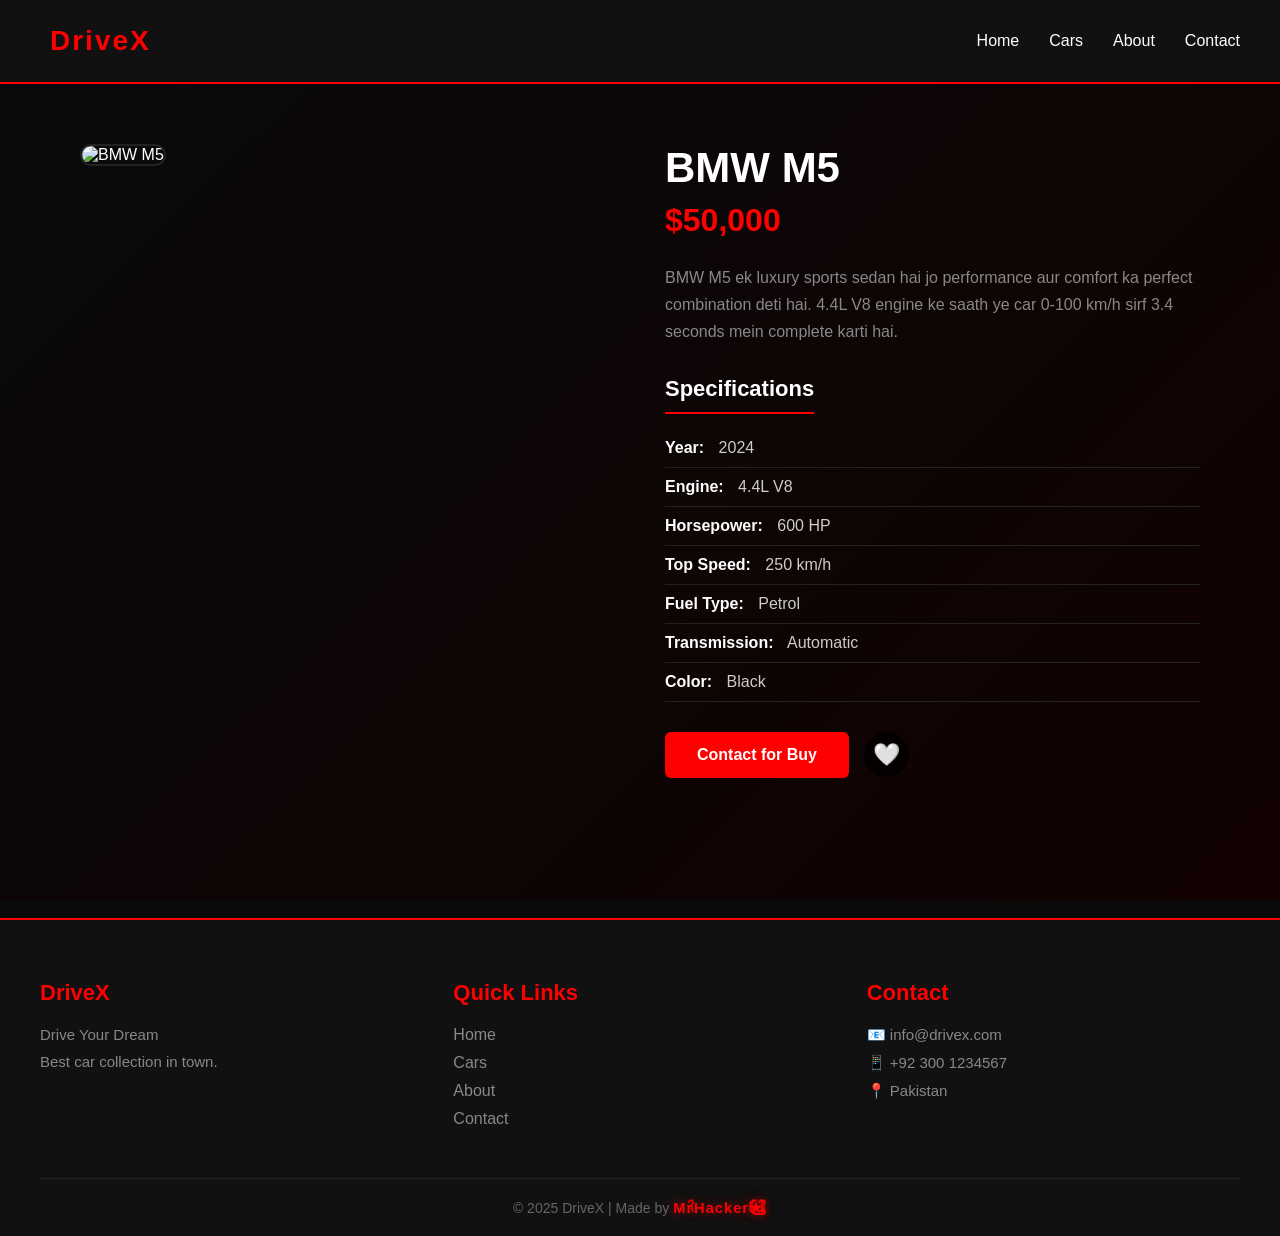
==== car-detail.html @ 04c3a1fc "Add files via upload" ====
<!DOCTYPE html>
<html lang="en">
<head>
    <meta charset="UTF-8">
    <meta name="viewport" content="width=device-width, initial-scale=1.0">
    <title>BMW M5 - DriveX</title>
    <link rel="stylesheet" href="style1.css">
</head>
<body>
     <!-- ===== PAGE BACKGROUND ===== -->
    <div class="page-bg"></div>
     <!-- ===== LOADER ===== -->
    <div class="loader" id="loader">
        <div class="spinner"></div>
    </div>

    <!-- ===== NAVBAR ===== -->
    <header>
        <nav>
            <div class="logo">DriveX</div>
            <ul>
                <li><a href="index.html">Home</a></li>
                <li><a href="cars.html">Cars</a></li>
                <li><a href="about.html">About</a></li>
                <li><a href="contact.html">Contact</a></li>
            </ul>
        </nav>
    </header>

    <!-- ===== CAR DETAIL ===== -->
    <section class="car-detail">
        
        <div class="detail-container">
            
            <!-- LEFT: Image -->
            <div class="detail-image">
                <img src="images/bmw.jpg" alt="BMW M5">
            </div>

            <!-- RIGHT: Info -->
            <div class="detail-info">
                <h1>BMW M5</h1>
                <p class="price">$50,000</p>
                
                <p class="description">
                    BMW M5 ek luxury sports sedan hai jo performance aur 
                    comfort ka perfect combination deti hai. 4.4L V8 engine 
                    ke saath ye car 0-100 km/h sirf 3.4 seconds mein 
                    complete karti hai.
                </p>

                <!-- Specifications -->
                <h3>Specifications</h3>
                <ul class="specs">
                    <li><strong>Year:</strong> 2024</li>
                    <li><strong>Engine:</strong> 4.4L V8</li>
                    <li><strong>Horsepower:</strong> 600 HP</li>
                    <li><strong>Top Speed:</strong> 250 km/h</li>
                    <li><strong>Fuel Type:</strong> Petrol</li>
                    <li><strong>Transmission:</strong> Automatic</li>
                    <li><strong>Color:</strong> Black</li>
                </ul>

                <!-- Buttons -->
                <div class="detail-buttons">
                    <a href="contact.html" class="btn">Contact for Buy</a>
                    <button class="wishlist-btn">🤍</button>
                </div>
            </div>

        </div>

    </section>

    <!-- ===== FOOTER ===== -->
    <footer>
        <div class="footer-content">
            <div class="footer-col">
                <h3>DriveX</h3>
                <p>Drive Your Dream</p>
                <p>Best car collection in town.</p>
            </div>
            <div class="footer-col">
                <h3>Quick Links</h3>
                <ul>
                    <li><a href="index.html">Home</a></li>
                    <li><a href="cars.html">Cars</a></li>
                    <li><a href="about.html">About</a></li>
                    <li><a href="contact.html">Contact</a></li>
                </ul>
            </div>
            <div class="footer-col">
                <h3>Contact</h3>
                <p>📧 info@drivex.com</p>
                <p>📱 +92 300 1234567</p>
                <p>📍 Pakistan</p>
            </div>
        </div>
        <div class="footer-bottom">
    <p>© 2025 DriveX | Made by <span class="brand-name">Mr᭄Hacker★᭄ꦿ᭄ꦿ</span></p>
</div>
    </footer>

    <!-- ===== JAVASCRIPT ===== -->
    <script src="js/script.js"></script>

</body>
</html>
---- style1.css ----
/* ===== BASIC RESET ===== */
* {
    margin: 0;
    padding: 0;
    box-sizing: border-box;
}
html {
    scroll-behavior: smooth;
}
/* ===== BODY ===== */
body {
    font-family: Arial, sans-serif;
    background-color: #0a0a0a;
    color: #ffffff;
}

/* ===== LINKS ===== */
a {
    text-decoration: none;
    color: inherit;
}
/* ===== NAVBAR ===== */
header {
    background-color: #111111;
    padding: 20px 40px;
    border-bottom: 2px solid #ff0000;
}

nav {
    display: flex;
    justify-content: space-between;
    align-items: center;
}
.logo {
    display: flex;
    align-items: center;
    gap: 10px;
    font-size: 28px;
    font-weight: bold;
    color: #ff0000;
    letter-spacing: 2px;
    padding: 5px 10px;
    border-radius: 6px;
    animation: logoGlow 2s ease-in-out infinite alternate;
    cursor: pointer;
    transition: transform 0.3s;
}

.logo:hover {
    transform: scale(1.05);
}

.logo svg {
    transition: transform 0.5s;
}

.logo:hover svg {
    transform: rotate(360deg);
}

@keyframes logoGlow {
    from { box-shadow: 0 0 10px rgba(255, 0, 0, 0.3); }
    to { box-shadow: 0 0 20px rgba(255, 0, 0, 0.6); }
}

nav ul {
    display: flex;
    list-style: none;
    gap: 30px;
}
nav ul li a {
    color: #ffffff;
    font-size: 16px;
    transition: color 0.3s;
    position: relative;
    padding-bottom: 5px;
}

nav ul li a::after {
    content: '';
    position: absolute;
    bottom: 0;
    left: 0;
    width: 0;
    height: 2px;
    background-color: #ff0000;
    transition: width 0.3s ease;
}

nav ul li a:hover::after {
    width: 100%;
}
nav ul li a:hover {
    color: #ff0000;
}
/* ===== HERO SECTION ===== */
.hero {
    position: relative;
    text-align: center;
    padding: 150px 20px;
    min-height: 90vh;
    display: flex;
    align-items: center;
    justify-content: center;
    background-image: url('images/hero-car.jpg');
    background-size: cover;
    background-position: center;
    background-attachment: fixed;
    overflow: hidden;
}

.hero-overlay {
    position: absolute;
    top: 0;
    left: 0;
    width: 100%;
    height: 100%;
    background: linear-gradient(135deg, rgba(10, 10, 10, 0.85), rgba(20, 0, 0, 0.75));
    z-index: 1;
}

.hero-content {
    position: relative;
    z-index: 2;
    max-width: 800px;
}

@keyframes gradientMove {
    0% { background-position: 0% 50%; }
    50% { background-position: 100% 50%; }
    100% { background-position: 0% 50%; }
}
.hero h1 {
    font-size: 72px;
    color: #ffffff;
    margin-bottom: 20px;
    font-weight: 900;
    text-shadow: 0 4px 30px rgba(0, 0, 0, 0.9), 0 0 40px rgba(255, 0, 0, 0.5);
    letter-spacing: 2px;
    animation: fadeInUp 1s ease forwards;
}

.hero p {
    font-size: 24px;
    color: #dddddd;
    margin-bottom: 40px;
    letter-spacing: 3px;
    text-transform: uppercase;
    animation: fadeInUp 1s ease 0.3s forwards;
    opacity: 0;
}
.btn {
    display: inline-block;
    background-color: #ff0000;
    color: #ffffff;
    padding: 14px 32px;
    border-radius: 6px;
    font-weight: bold;
    transition: all 0.3s;
    cursor: pointer;
    border: none;
    position: relative;
    overflow: hidden;
}

.btn::before {
    content: '';
    position: absolute;
    top: 50%;
    left: 50%;
    width: 0;
    height: 0;
    background: rgba(255, 255, 255, 0.2);
    border-radius: 50%;
    transform: translate(-50%, -50%);
    transition: width 0.5s, height 0.5s;
}

.btn:hover::before {
    width: 300px;
    height: 300px;
}

.btn:hover {
    background-color: #cc0000;
    transform: translateY(-3px);
}
/* ===== FEATURED SECTION ===== */
.featured {
    padding: 80px 40px;
    text-align: center;
}

.featured h2 {
    font-size: 40px;
    color: #ffffff;
    margin-bottom: 50px;
}
.featured h2::after {
    content: '';
    display: block;
    width: 0;
    height: 3px;
    background-color: #ff0000;
    margin: 15px auto 0;
    transition: width 0.8s ease;
    animation: lineExpand 1.5s forwards;
}

@keyframes lineExpand {
    to { width: 60px; }
}

/* ===== CAR GRID ===== */
.car-grid {
    display: grid;
    grid-template-columns: repeat(auto-fit, minmax(280px, 1fr));
    gap: 30px;
    max-width: 1200px;
    margin: 0 auto;
}
/* ===== CAR CARD ===== */
 .car-card {
    background-color: #111111;
    border-radius: 12px;
    overflow: hidden;
    transition: transform 0.4s, box-shadow 0.4s, border-color 0.4s;
    border: 1px solid #222222;
    position: relative;
    transform-style: preserve-3d;
    perspective: 1000px;
}
.car-card:hover {
    box-shadow: 0 20px 40px rgba(255, 0, 0, 0.3);
    border-color: #ff0000;
}
.car-card img {
    width: 100%;
    height: 200px;
    object-fit: cover;
    display: block;
    transition: transform 0.5s ease;
}

.car-card:hover img {
    transform: scale(1.1);
}

.car-card h3 {
    font-size: 24px;
    color: #ffffff;
    margin: 20px 20px 10px;
}

.car-card p {
    color: #ff0000;
    font-size: 18px;
    font-weight: bold;
    margin: 0 20px 20px;
}

.car-card .btn {
    display: block;
    margin: 0 20px 20px;
    text-align: center;
}
/* ===== FOOTER ===== */
footer {
    background-color: #111111;
    padding: 60px 40px 0;
    margin-top: 80px;
    border-top: 2px solid #ff0000;
}

.footer-content {
    display: grid;
    grid-template-columns: repeat(auto-fit, minmax(250px, 1fr));
    gap: 40px;
    max-width: 1200px;
    margin: 0 auto;
    padding-bottom: 40px;
}

.footer-col h3 {
    color: #ff0000;
    font-size: 22px;
    margin-bottom: 20px;
}

.footer-col p {
    color: #888888;
    margin-bottom: 10px;
    font-size: 15px;
}

.footer-col ul {
    list-style: none;
}

.footer-col ul li {
    margin-bottom: 10px;
}

.footer-col ul li a {
    color: #888888;
    transition: color 0.3s;
}

.footer-col ul li a:hover {
    color: #ff0000;
}

.footer-bottom {
    text-align: center;
    padding: 20px;
    border-top: 1px solid #222222;
    color: #666666;
    font-size: 14px;
}
/* ===== RESPONSIVE (Mobile) ===== */
@media (max-width: 768px) {
    
    /* Navbar */
    nav {
        flex-direction: column;
        gap: 20px;
    }
    
    nav ul {
        gap: 20px;
    }
    
    /* Hero */
    .hero h1 {
        font-size: 36px;
    }
    
    .hero p {
        font-size: 16px;
    }
    
    .hero {
        padding: 60px 20px;
    }
    
    /* Featured */
    .featured {
        padding: 50px 20px;
    }
    
    .featured h2 {
        font-size: 28px;
    }
    
    /* Footer */
    footer {
        padding: 40px 20px 0;
    }
    
    .footer-content {
        grid-template-columns: 1fr;
    }
}
/* ===== PAGE TITLE ===== */
.page-title {
    text-align: center;
    padding: 60px 20px 30px;
}

.page-title h1 {
    font-size: 48px;
    color: #ffffff;
    margin-bottom: 10px;
}

.page-title p {
    color: #888888;
    font-size: 18px;
}

/* ===== SEARCH SECTION ===== */
.search-section {
    text-align: center;
    padding: 0 20px 40px;
}

#searchBar {
    width: 100%;
    max-width: 500px;
    padding: 15px 20px;
    background-color: #111111;
    border: 2px solid #222222;
    border-radius: 8px;
    color: #ffffff;
    font-size: 16px;
    outline: none;
    transition: border-color 0.3s;
}

#searchBar:focus {
    border-color: #ff0000;
}

#searchBar::placeholder {
    color: #666666;
}
/* ===== FILTERS ===== */
.filters {
    display: flex;
    justify-content: space-between;
    align-items: center;
    flex-wrap: wrap;
    gap: 20px;
    max-width: 1200px;
    margin: 0 auto;
    padding: 0 20px 40px;
}

.filter-buttons {
    display: flex;
    gap: 10px;
    flex-wrap: wrap;
}

.filter-btn {
    background-color: #111111;
    color: #ffffff;
    border: 2px solid #222222;
    padding: 10px 20px;
    border-radius: 6px;
    cursor: pointer;
    font-size: 15px;
    transition: all 0.3s;
}

.filter-btn:hover {
    border-color: #ff0000;
    color: #ff0000;
}

.filter-btn.active {
    background-color: #ff0000;
    border-color: #ff0000;
    color: #ffffff;
}

/* ===== SORT BOX ===== */
.sort-box {
    display: flex;
    align-items: center;
    gap: 10px;
}

.sort-box label {
    color: #888888;
    font-size: 15px;
}

#sortSelect {
    background-color: #111111;
    color: #ffffff;
    border: 2px solid #222222;
    padding: 10px 15px;
    border-radius: 6px;
    font-size: 15px;
    cursor: pointer;
    outline: none;
}

#sortSelect:focus {
    border-color: #ff0000;
}
/* ===== WISHLIST BUTTON ===== */


.wishlist-btn {
    position: absolute;
    top: 15px;
    right: 15px;
    background-color: rgba(0, 0, 0, 0.7);
    border: none;
    width: 45px;
    height: 45px;
    border-radius: 50%;
    font-size: 22px;
    cursor: pointer;
    transition: all 0.3s;
    z-index: 2;
}

.wishlist-btn:hover {
    background-color: rgba(0, 0, 0, 0.9);
    transform: scale(1.15);
}

.wishlist-btn.active {
    background-color: rgba(0, 0, 0, 0.7);
     box-shadow: 0 0 15px rgba(255, 0, 0, 0.5);
}
/* ===== CAR DETAIL PAGE ===== */
.car-detail {
    padding: 60px 40px;
    max-width: 1200px;
    margin: 0 auto;
}

.detail-container {
    display: grid;
    grid-template-columns: 1fr 1fr;
    gap: 50px;
    align-items: start;
}

.detail-image img {
    width: 100%;
    border-radius: 12px;
    border: 2px solid #222222;
}

.detail-info h1 {
    font-size: 42px;
    color: #ffffff;
    margin-bottom: 10px;
}

.detail-info .price {
    font-size: 32px;
    color: #ff0000;
    font-weight: bold;
    margin-bottom: 25px;
}

.description {
    color: #888888;
    font-size: 16px;
    line-height: 1.7;
    margin-bottom: 30px;
}

.detail-info h3 {
    font-size: 22px;
    color: #ffffff;
    margin-bottom: 15px;
    padding-bottom: 10px;
    border-bottom: 2px solid #ff0000;
    display: inline-block;
}

.specs {
    list-style: none;
    margin-bottom: 30px;
}

.specs li {
    color: #cccccc;
    font-size: 16px;
    padding: 10px 0;
    border-bottom: 1px solid #222222;
}

.specs li strong {
    color: #ffffff;
    margin-right: 10px;
}

.detail-buttons {
    display: flex;
    gap: 15px;
    align-items: center;
}

.detail-buttons .wishlist-btn {
    position: static;
}

/* ===== DETAIL RESPONSIVE ===== */
@media (max-width: 768px) {
    .car-detail {
        padding: 40px 20px;
    }
    
    .detail-container {
        grid-template-columns: 1fr;
        gap: 30px;
    }
    
    .detail-info h1 {
        font-size: 28px;
    }
    
    .detail-info .price {
        font-size: 24px;
    }
}
/* ===== CONTACT FORM ===== */
.contact-section {
    padding: 40px 20px 80px;
    max-width: 700px;
    margin: 0 auto;
}

.contact-form {
    background-color: #111111;
    padding: 40px;
    border-radius: 12px;
    border: 1px solid #222222;
}

.form-group {
    margin-bottom: 25px;
}

.form-group label {
    display: block;
    color: #ffffff;
    font-size: 15px;
    margin-bottom: 10px;
    font-weight: bold;
}

.form-group input,
.form-group textarea {
    width: 100%;
    padding: 14px 16px;
    background-color: #0a0a0a;
    border: 2px solid #222222;
    border-radius: 8px;
    color: #ffffff;
    font-size: 15px;
    font-family: inherit;
    outline: none;
    transition: border-color 0.3s;
}

.form-group input:focus,
.form-group textarea:focus {
    border-color: #ff0000;
}

.form-group textarea {
    resize: vertical;
    min-height: 120px;
}

.contact-form .btn {
    width: 100%;
    border: none;
    font-size: 16px;
}

.form-message {
    text-align: center;
    margin-top: 20px;
    font-size: 16px;
    font-weight: bold;
    min-height: 24px;
}

.form-message.success {
    color: #00cc66;
}

.form-message.error {
    color: #ff0000;
}
/* ===== ABOUT PAGE ===== */
.about-section {
    padding: 40px 40px 80px;
    max-width: 900px;
    margin: 0 auto;
}

.about-content {
    background-color: #111111;
    padding: 40px;
    border-radius: 12px;
    border: 1px solid #222222;
    margin-bottom: 30px;
}

.about-content h2 {
    font-size: 32px;
    color: #ffffff;
    margin-bottom: 20px;
    padding-bottom: 10px;
    border-bottom: 2px solid #ff0000;
    display: inline-block;
}

.about-content p {
    color: #aaaaaa;
    font-size: 16px;
    line-height: 1.8;
    margin-bottom: 15px;
}

/* ===== STATS ===== */
.stats {
    display: grid;
    grid-template-columns: repeat(auto-fit, minmax(150px, 1fr));
    gap: 20px;
    margin-bottom: 30px;
}

.stat-box {
    background-color: #111111;
    padding: 30px 20px;
    border-radius: 12px;
    border: 1px solid #222222;
    text-align: center;
    transition: all 0.3s;
}

.stat-box:hover {
    border-color: #ff0000;
    transform: translateY(-5px);
    box-shadow: 0 10px 30px rgba(255, 0, 0, 0.2);
}

.stat-box h3 {
    font-size: 38px;
    color: #ff0000;
    margin-bottom: 8px;
    display: inline-block;
    animation: bounceIn 2s ease-in-out infinite;
}

@keyframes bounceIn {
    0%, 100% { transform: translateY(0); }
    50% { transform: translateY(-5px); }
}
.stat-box p {
    color: #888888;
    font-size: 15px;
}

/* ===== CREATOR ===== */
.creator-section {
    text-align: center;
}

.creator-card {
    padding: 20px;
}

.creator-avatar {
    width: 100px;
    height: 100px;
    background: linear-gradient(135deg, #ff0000, #cc0000);
    border-radius: 50%;
    display: flex;
    align-items: center;
    justify-content: center;
    font-size: 36px;
    font-weight: bold;
    color: #ffffff;
    margin: 0 auto 20px;
    border: 3px solid #222222;
}

.creator-card h3 {
    font-size: 24px;
    color: #ffffff;
    margin-bottom: 8px;
}

.creator-card > p {
    color: #ff0000;
    font-weight: bold;
    margin-bottom: 15px;
}

.creator-desc {
    color: #aaaaaa !important;
    font-weight: normal !important;
    max-width: 500px;
    margin: 0 auto !important;
    line-height: 1.7;
}

/* ===== RESPONSIVE ABOUT ===== */
@media (max-width: 768px) {
    .about-section {
        padding: 30px 20px 60px;
    }
    
    .about-content {
        padding: 25px;
    }
    
    .about-content h2 {
        font-size: 24px;
    }
    
    .stat-box h3 {
        font-size: 28px;
    }
}
/* ===== LOADER ===== */
.loader {
    position: fixed;
    top: 0;
    left: 0;
    width: 100%;
    height: 100%;
    background-color: #0a0a0a;
    display: flex;
    align-items: center;
    justify-content: center;
    z-index: 9999;
    animation: hideLoader 1s forwards;
}

@keyframes hideLoader {
    0% { opacity: 1; visibility: visible; }
    70% { opacity: 1; visibility: visible; }
    100% { opacity: 0; visibility: hidden; pointer-events: none; }
}


.spinner {
    width: 60px;
    height: 60px;
    border: 5px solid #222222;
    border-top: 5px solid #ff0000;
    border-radius: 50%;
    animation: spin 1s linear infinite;
}

@keyframes spin {
    0% { transform: rotate(0deg); }
    100% { transform: rotate(360deg); }
}
/* ===== CARD SHINE EFFECT ===== */
.car-card::before {
    content: '';
    position: absolute;
    top: 0;
    left: -100%;
    width: 100%;
    height: 100%;
    background: linear-gradient(90deg, transparent, rgba(255, 0, 0, 0.2), transparent);
    transition: left 0.5s;
    z-index: 1;
}

.car-card:hover::before {
    left: 100%;
}
/* ===== FADE IN ANIMATIONS ===== */
@keyframes fadeInUp {
    from {
        opacity: 0;
        transform: translateY(30px);
    }
    to {
        opacity: 1;
        transform: translateY(0);
    }
}

.hero h1 {
    animation: fadeInUp 1s ease forwards;
}

.hero p {
    animation: fadeInUp 1s ease 0.3s forwards;
    opacity: 0;
}
.hero .btn {
    background-color: #ff0000;
    color: #ffffff;
    padding: 18px 45px;
    font-size: 16px;
    letter-spacing: 2px;
    text-transform: uppercase;
    border: 2px solid #ff0000;
    position: relative;
    overflow: hidden;
}

.hero .btn:hover {
    background-color: transparent;
    color: #ff0000;
    transform: translateY(-3px);
    box-shadow: 0 10px 30px rgba(255, 0, 0, 0.5);
}

.featured h2 {
    animation: fadeInUp 1s ease forwards;
}

/* ===== WAVE EFFECT ===== */
.hero {
    position: relative;
    overflow: hidden;
}

.wave {
    position: absolute;
    bottom: 0;
    left: 0;
    width: 100%;
    height: 60px;
    background: url('data:image/svg+xml,<svg xmlns="http://www.w3.org/2000/svg" viewBox="0 0 1440 60"><path fill="%230a0a0a" d="M0,30 C240,60 480,0 720,30 C960,60 1200,0 1440,30 L1440,60 L0,60 Z"/></svg>');
    background-size: cover;
}
/* ===== CUSTOM SCROLLBAR ===== */
::-webkit-scrollbar {
    width: 10px;
}

::-webkit-scrollbar-track {
    background: #0a0a0a;
}

::-webkit-scrollbar-thumb {
    background: #ff0000;
    border-radius: 5px;
}

::-webkit-scrollbar-thumb:hover {
    background: #cc0000;
}
/* ===== PAGE BACKGROUND (Har Page) ===== */
.page-bg {
    position: fixed;
    top: 0;
    left: 0;
    width: 100%;
    height: 100%;
    background-image: url('images/hero-car.jpg');
    background-size: cover;
    background-position: center;
    z-index: -1;
    opacity: 0.9;
}

.page-bg::before {
    content: '';
    position: absolute;
    top: 0;
    left: 0;
    width: 100%;
    height: 100%;
    background: linear-gradient(135deg, rgba(10, 10, 10, 0.95), rgba(20, 0, 0, 0.9));
}
/* ===== BRAND NAME STYLING ===== */
.brand-name {
    color: #ff0000;
    font-weight: bold;
    font-size: 1.05em;
    letter-spacing: 1px;
    text-shadow: 0 0 10px rgba(255, 0, 0, 0.5);
    transition: all 0.3s;
    display: inline-block;
}

.brand-name:hover {
    text-shadow: 0 0 20px rgba(255, 0, 0, 0.9), 0 0 30px rgba(255, 0, 0, 0.5);
    transform: scale(1.05);
}
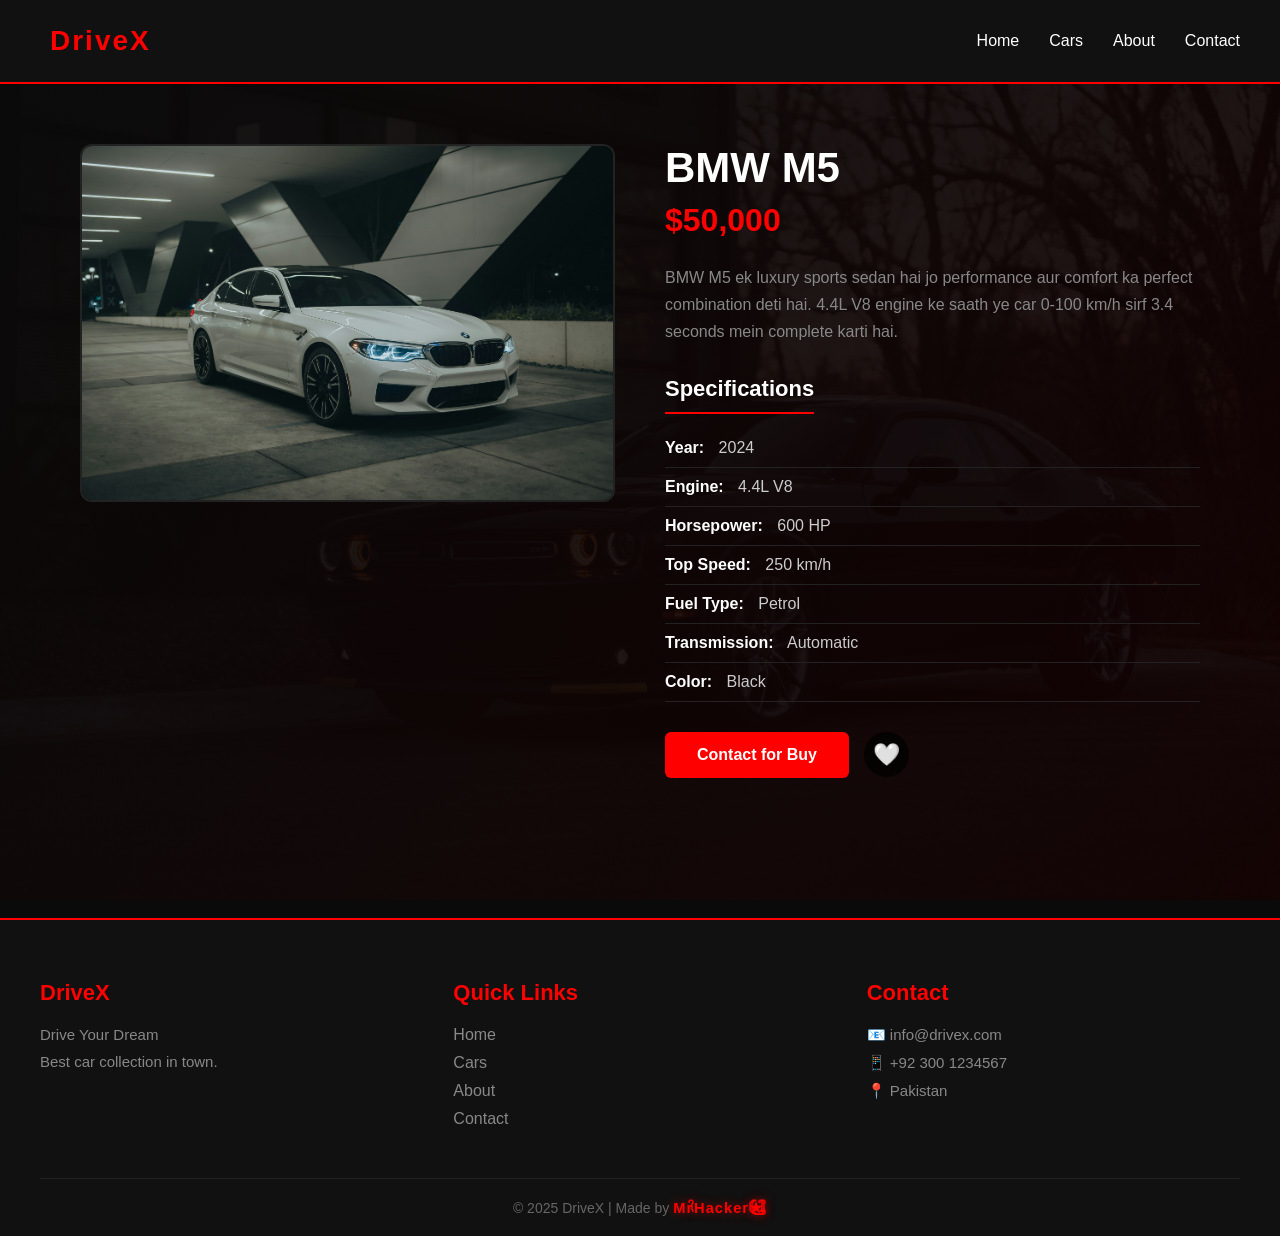
==== commit 32a081c9: "changed" ====
--- a/car-detail.html
+++ b/car-detail.html
@@ -102,7 +102,7 @@
     </footer>
 
     <!-- ===== JAVASCRIPT ===== -->
-    <script src="js/script.js"></script>
+    <script src="script1.js"></script>
 
 </body>
 </html>
--- a/style1.css
+++ b/style1.css
@@ -4,9 +4,11 @@
     padding: 0;
     box-sizing: border-box;
 }
+
 html {
     scroll-behavior: smooth;
 }
+
 /* ===== BODY ===== */
 body {
     font-family: Arial, sans-serif;
@@ -19,6 +21,31 @@
     text-decoration: none;
     color: inherit;
 }
+
+/* ===== PAGE BACKGROUND ===== */
+.page-bg {
+    position: fixed;
+    top: 0;
+    left: 0;
+    width: 100%;
+    height: 100%;
+    background-image: url('images/hero-car.jpg');
+    background-size: cover;
+    background-position: center;
+    z-index: -1;
+    opacity: 0.9;
+}
+
+.page-bg::before {
+    content: '';
+    position: absolute;
+    top: 0;
+    left: 0;
+    width: 100%;
+    height: 100%;
+    background: linear-gradient(135deg, rgba(10, 10, 10, 0.95), rgba(20, 0, 0, 0.9));
+}
+
 /* ===== NAVBAR ===== */
 header {
     background-color: #111111;
@@ -31,6 +58,7 @@
     justify-content: space-between;
     align-items: center;
 }
+
 .logo {
     display: flex;
     align-items: center;
@@ -68,6 +96,7 @@
     list-style: none;
     gap: 30px;
 }
+
 nav ul li a {
     color: #ffffff;
     font-size: 16px;
@@ -90,9 +119,11 @@
 nav ul li a:hover::after {
     width: 100%;
 }
+
 nav ul li a:hover {
     color: #ff0000;
 }
+
 /* ===== HERO SECTION ===== */
 .hero {
     position: relative;
@@ -125,11 +156,6 @@
     max-width: 800px;
 }
 
-@keyframes gradientMove {
-    0% { background-position: 0% 50%; }
-    50% { background-position: 100% 50%; }
-    100% { background-position: 0% 50%; }
-}
 .hero h1 {
     font-size: 72px;
     color: #ffffff;
@@ -149,6 +175,27 @@
     animation: fadeInUp 1s ease 0.3s forwards;
     opacity: 0;
 }
+
+.hero .btn {
+    background-color: #ff0000;
+    color: #ffffff;
+    padding: 18px 45px;
+    font-size: 16px;
+    letter-spacing: 2px;
+    text-transform: uppercase;
+    border: 2px solid #ff0000;
+    position: relative;
+    overflow: hidden;
+}
+
+.hero .btn:hover {
+    background-color: transparent;
+    color: #ff0000;
+    transform: translateY(-3px);
+    box-shadow: 0 10px 30px rgba(255, 0, 0, 0.5);
+}
+
+/* ===== BUTTON ===== */
 .btn {
     display: inline-block;
     background-color: #ff0000;
@@ -185,6 +232,7 @@
     background-color: #cc0000;
     transform: translateY(-3px);
 }
+
 /* ===== FEATURED SECTION ===== */
 .featured {
     padding: 80px 40px;
@@ -195,7 +243,9 @@
     font-size: 40px;
     color: #ffffff;
     margin-bottom: 50px;
-}
+    animation: fadeInUp 1s ease forwards;
+}
+
 .featured h2::after {
     content: '';
     display: block;
@@ -203,7 +253,6 @@
     height: 3px;
     background-color: #ff0000;
     margin: 15px auto 0;
-    transition: width 0.8s ease;
     animation: lineExpand 1.5s forwards;
 }
 
@@ -219,8 +268,9 @@
     max-width: 1200px;
     margin: 0 auto;
 }
+
 /* ===== CAR CARD ===== */
- .car-card {
+.car-card {
     background-color: #111111;
     border-radius: 12px;
     overflow: hidden;
@@ -230,10 +280,12 @@
     transform-style: preserve-3d;
     perspective: 1000px;
 }
+
 .car-card:hover {
     box-shadow: 0 20px 40px rgba(255, 0, 0, 0.3);
     border-color: #ff0000;
 }
+
 .car-card img {
     width: 100%;
     height: 200px;
@@ -264,215 +316,8 @@
     margin: 0 20px 20px;
     text-align: center;
 }
-/* ===== FOOTER ===== */
-footer {
-    background-color: #111111;
-    padding: 60px 40px 0;
-    margin-top: 80px;
-    border-top: 2px solid #ff0000;
-}
-
-.footer-content {
-    display: grid;
-    grid-template-columns: repeat(auto-fit, minmax(250px, 1fr));
-    gap: 40px;
-    max-width: 1200px;
-    margin: 0 auto;
-    padding-bottom: 40px;
-}
-
-.footer-col h3 {
-    color: #ff0000;
-    font-size: 22px;
-    margin-bottom: 20px;
-}
-
-.footer-col p {
-    color: #888888;
-    margin-bottom: 10px;
-    font-size: 15px;
-}
-
-.footer-col ul {
-    list-style: none;
-}
-
-.footer-col ul li {
-    margin-bottom: 10px;
-}
-
-.footer-col ul li a {
-    color: #888888;
-    transition: color 0.3s;
-}
-
-.footer-col ul li a:hover {
-    color: #ff0000;
-}
-
-.footer-bottom {
-    text-align: center;
-    padding: 20px;
-    border-top: 1px solid #222222;
-    color: #666666;
-    font-size: 14px;
-}
-/* ===== RESPONSIVE (Mobile) ===== */
-@media (max-width: 768px) {
-    
-    /* Navbar */
-    nav {
-        flex-direction: column;
-        gap: 20px;
-    }
-    
-    nav ul {
-        gap: 20px;
-    }
-    
-    /* Hero */
-    .hero h1 {
-        font-size: 36px;
-    }
-    
-    .hero p {
-        font-size: 16px;
-    }
-    
-    .hero {
-        padding: 60px 20px;
-    }
-    
-    /* Featured */
-    .featured {
-        padding: 50px 20px;
-    }
-    
-    .featured h2 {
-        font-size: 28px;
-    }
-    
-    /* Footer */
-    footer {
-        padding: 40px 20px 0;
-    }
-    
-    .footer-content {
-        grid-template-columns: 1fr;
-    }
-}
-/* ===== PAGE TITLE ===== */
-.page-title {
-    text-align: center;
-    padding: 60px 20px 30px;
-}
-
-.page-title h1 {
-    font-size: 48px;
-    color: #ffffff;
-    margin-bottom: 10px;
-}
-
-.page-title p {
-    color: #888888;
-    font-size: 18px;
-}
-
-/* ===== SEARCH SECTION ===== */
-.search-section {
-    text-align: center;
-    padding: 0 20px 40px;
-}
-
-#searchBar {
-    width: 100%;
-    max-width: 500px;
-    padding: 15px 20px;
-    background-color: #111111;
-    border: 2px solid #222222;
-    border-radius: 8px;
-    color: #ffffff;
-    font-size: 16px;
-    outline: none;
-    transition: border-color 0.3s;
-}
-
-#searchBar:focus {
-    border-color: #ff0000;
-}
-
-#searchBar::placeholder {
-    color: #666666;
-}
-/* ===== FILTERS ===== */
-.filters {
-    display: flex;
-    justify-content: space-between;
-    align-items: center;
-    flex-wrap: wrap;
-    gap: 20px;
-    max-width: 1200px;
-    margin: 0 auto;
-    padding: 0 20px 40px;
-}
-
-.filter-buttons {
-    display: flex;
-    gap: 10px;
-    flex-wrap: wrap;
-}
-
-.filter-btn {
-    background-color: #111111;
-    color: #ffffff;
-    border: 2px solid #222222;
-    padding: 10px 20px;
-    border-radius: 6px;
-    cursor: pointer;
-    font-size: 15px;
-    transition: all 0.3s;
-}
-
-.filter-btn:hover {
-    border-color: #ff0000;
-    color: #ff0000;
-}
-
-.filter-btn.active {
-    background-color: #ff0000;
-    border-color: #ff0000;
-    color: #ffffff;
-}
-
-/* ===== SORT BOX ===== */
-.sort-box {
-    display: flex;
-    align-items: center;
-    gap: 10px;
-}
-
-.sort-box label {
-    color: #888888;
-    font-size: 15px;
-}
-
-#sortSelect {
-    background-color: #111111;
-    color: #ffffff;
-    border: 2px solid #222222;
-    padding: 10px 15px;
-    border-radius: 6px;
-    font-size: 15px;
-    cursor: pointer;
-    outline: none;
-}
-
-#sortSelect:focus {
-    border-color: #ff0000;
-}
+
 /* ===== WISHLIST BUTTON ===== */
-
-
 .wishlist-btn {
     position: absolute;
     top: 15px;
@@ -495,8 +340,120 @@
 
 .wishlist-btn.active {
     background-color: rgba(0, 0, 0, 0.7);
-     box-shadow: 0 0 15px rgba(255, 0, 0, 0.5);
-}
+    box-shadow: 0 0 15px rgba(255, 0, 0, 0.5);
+}
+
+/* ===== PAGE TITLE ===== */
+.page-title {
+    text-align: center;
+    padding: 60px 20px 30px;
+}
+
+.page-title h1 {
+    font-size: 48px;
+    color: #ffffff;
+    margin-bottom: 10px;
+}
+
+.page-title p {
+    color: #888888;
+    font-size: 18px;
+}
+
+/* ===== SEARCH SECTION ===== */
+.search-section {
+    text-align: center;
+    padding: 0 20px 40px;
+}
+
+#searchBar {
+    width: 100%;
+    max-width: 500px;
+    padding: 15px 20px;
+    background-color: #111111;
+    border: 2px solid #222222;
+    border-radius: 8px;
+    color: #ffffff;
+    font-size: 16px;
+    outline: none;
+    transition: border-color 0.3s;
+}
+
+#searchBar:focus {
+    border-color: #ff0000;
+}
+
+#searchBar::placeholder {
+    color: #666666;
+}
+
+/* ===== FILTERS ===== */
+.filters {
+    display: flex;
+    justify-content: space-between;
+    align-items: center;
+    flex-wrap: wrap;
+    gap: 20px;
+    max-width: 1200px;
+    margin: 0 auto;
+    padding: 0 20px 40px;
+}
+
+.filter-buttons {
+    display: flex;
+    gap: 10px;
+    flex-wrap: wrap;
+}
+
+.filter-btn {
+    background-color: #111111;
+    color: #ffffff;
+    border: 2px solid #222222;
+    padding: 10px 20px;
+    border-radius: 6px;
+    cursor: pointer;
+    font-size: 15px;
+    transition: all 0.3s;
+}
+
+.filter-btn:hover {
+    border-color: #ff0000;
+    color: #ff0000;
+}
+
+.filter-btn.active {
+    background-color: #ff0000;
+    border-color: #ff0000;
+    color: #ffffff;
+}
+
+/* ===== SORT BOX ===== */
+.sort-box {
+    display: flex;
+    align-items: center;
+    gap: 10px;
+}
+
+.sort-box label {
+    color: #888888;
+    font-size: 15px;
+}
+
+#sortSelect {
+    background-color: #111111;
+    color: #ffffff;
+    border: 2px solid #222222;
+    padding: 10px 15px;
+    border-radius: 6px;
+    font-size: 15px;
+    cursor: pointer;
+    outline: none;
+}
+
+#sortSelect:focus {
+    border-color: #ff0000;
+}
+
 /* ===== CAR DETAIL PAGE ===== */
 .car-detail {
     padding: 60px 40px;
@@ -573,25 +530,6 @@
     position: static;
 }
 
-/* ===== DETAIL RESPONSIVE ===== */
-@media (max-width: 768px) {
-    .car-detail {
-        padding: 40px 20px;
-    }
-    
-    .detail-container {
-        grid-template-columns: 1fr;
-        gap: 30px;
-    }
-    
-    .detail-info h1 {
-        font-size: 28px;
-    }
-    
-    .detail-info .price {
-        font-size: 24px;
-    }
-}
 /* ===== CONTACT FORM ===== */
 .contact-section {
     padding: 40px 20px 80px;
@@ -663,6 +601,7 @@
 .form-message.error {
     color: #ff0000;
 }
+
 /* ===== ABOUT PAGE ===== */
 .about-section {
     padding: 40px 40px 80px;
@@ -729,6 +668,7 @@
     0%, 100% { transform: translateY(0); }
     50% { transform: translateY(-5px); }
 }
+
 .stat-box p {
     color: #888888;
     font-size: 15px;
@@ -778,24 +718,93 @@
     line-height: 1.7;
 }
 
-/* ===== RESPONSIVE ABOUT ===== */
-@media (max-width: 768px) {
-    .about-section {
-        padding: 30px 20px 60px;
-    }
-    
-    .about-content {
-        padding: 25px;
-    }
-    
-    .about-content h2 {
-        font-size: 24px;
-    }
-    
-    .stat-box h3 {
-        font-size: 28px;
-    }
-}
+/* ===== BRAND NAME ===== */
+.brand-name {
+    color: #ff0000;
+    font-weight: bold;
+    font-size: 1.05em;
+    letter-spacing: 1px;
+    text-shadow: 0 0 10px rgba(255, 0, 0, 0.5);
+    transition: all 0.3s;
+    display: inline-block;
+}
+
+.brand-name:hover {
+    text-shadow: 0 0 20px rgba(255, 0, 0, 0.9), 0 0 30px rgba(255, 0, 0, 0.5);
+    transform: scale(1.05);
+}
+
+/* ===== FOOTER ===== */
+footer {
+    background-color: #111111;
+    padding: 60px 40px 0;
+    margin-top: 80px;
+    border-top: 2px solid #ff0000;
+}
+
+.footer-content {
+    display: grid;
+    grid-template-columns: repeat(auto-fit, minmax(250px, 1fr));
+    gap: 40px;
+    max-width: 1200px;
+    margin: 0 auto;
+    padding-bottom: 40px;
+}
+
+.footer-col h3 {
+    color: #ff0000;
+    font-size: 22px;
+    margin-bottom: 20px;
+}
+
+.footer-col p {
+    color: #888888;
+    margin-bottom: 10px;
+    font-size: 15px;
+}
+
+.footer-col ul {
+    list-style: none;
+}
+
+.footer-col ul li {
+    margin-bottom: 10px;
+}
+
+.footer-col ul li a {
+    color: #888888;
+    transition: color 0.3s;
+}
+
+.footer-col ul li a:hover {
+    color: #ff0000;
+}
+
+.footer-bottom {
+    text-align: center;
+    padding: 20px;
+    border-top: 1px solid #222222;
+    color: #666666;
+    font-size: 14px;
+}
+
+/* ===== CARD SHINE EFFECT ===== */
+.car-card::before {
+    content: '';
+    position: absolute;
+    top: 0;
+    left: -100%;
+    width: 100%;
+    height: 100%;
+    background: linear-gradient(90deg, transparent, rgba(255, 0, 0, 0.2), transparent);
+    transition: left 0.5s;
+    z-index: 1;
+}
+
+.car-card:hover::before {
+    left: 100%;
+}
+
 /* ===== LOADER ===== */
 .loader {
     position: fixed;
@@ -817,7 +826,6 @@
     100% { opacity: 0; visibility: hidden; pointer-events: none; }
 }
 
-
 .spinner {
     width: 60px;
     height: 60px;
@@ -831,23 +839,8 @@
     0% { transform: rotate(0deg); }
     100% { transform: rotate(360deg); }
 }
-/* ===== CARD SHINE EFFECT ===== */
-.car-card::before {
-    content: '';
-    position: absolute;
-    top: 0;
-    left: -100%;
-    width: 100%;
-    height: 100%;
-    background: linear-gradient(90deg, transparent, rgba(255, 0, 0, 0.2), transparent);
-    transition: left 0.5s;
-    z-index: 1;
-}
-
-.car-card:hover::before {
-    left: 100%;
-}
-/* ===== FADE IN ANIMATIONS ===== */
+
+/* ===== FADE IN ===== */
 @keyframes fadeInUp {
     from {
         opacity: 0;
@@ -859,52 +852,6 @@
     }
 }
 
-.hero h1 {
-    animation: fadeInUp 1s ease forwards;
-}
-
-.hero p {
-    animation: fadeInUp 1s ease 0.3s forwards;
-    opacity: 0;
-}
-.hero .btn {
-    background-color: #ff0000;
-    color: #ffffff;
-    padding: 18px 45px;
-    font-size: 16px;
-    letter-spacing: 2px;
-    text-transform: uppercase;
-    border: 2px solid #ff0000;
-    position: relative;
-    overflow: hidden;
-}
-
-.hero .btn:hover {
-    background-color: transparent;
-    color: #ff0000;
-    transform: translateY(-3px);
-    box-shadow: 0 10px 30px rgba(255, 0, 0, 0.5);
-}
-
-.featured h2 {
-    animation: fadeInUp 1s ease forwards;
-}
-
-/* ===== WAVE EFFECT ===== */
-.hero {
-    position: relative;
-    overflow: hidden;
-}
-
-.wave {
-    position: absolute;
-    bottom: 0;
-    left: 0;
-    width: 100%;
-    height: 60px;
-    background: url('data:image/svg+xml,<svg xmlns="http://www.w3.org/2000/svg" viewBox="0 0 1440 60"><path fill="%230a0a0a" d="M0,30 C240,60 480,0 720,30 C960,60 1200,0 1440,30 L1440,60 L0,60 Z"/></svg>');
-    background-size: cover;
-}
 /* ===== CUSTOM SCROLLBAR ===== */
 ::-webkit-scrollbar {
     width: 10px;
@@ -922,41 +869,131 @@
 ::-webkit-scrollbar-thumb:hover {
     background: #cc0000;
 }
-/* ===== PAGE BACKGROUND (Har Page) ===== */
-.page-bg {
-    position: fixed;
-    top: 0;
-    left: 0;
-    width: 100%;
-    height: 100%;
-    background-image: url('images/hero-car.jpg');
-    background-size: cover;
-    background-position: center;
-    z-index: -1;
-    opacity: 0.9;
-}
-
-.page-bg::before {
-    content: '';
-    position: absolute;
-    top: 0;
-    left: 0;
-    width: 100%;
-    height: 100%;
-    background: linear-gradient(135deg, rgba(10, 10, 10, 0.95), rgba(20, 0, 0, 0.9));
-}
-/* ===== BRAND NAME STYLING ===== */
-.brand-name {
-    color: #ff0000;
-    font-weight: bold;
-    font-size: 1.05em;
-    letter-spacing: 1px;
-    text-shadow: 0 0 10px rgba(255, 0, 0, 0.5);
-    transition: all 0.3s;
-    display: inline-block;
-}
-
-.brand-name:hover {
-    text-shadow: 0 0 20px rgba(255, 0, 0, 0.9), 0 0 30px rgba(255, 0, 0, 0.5);
-    transform: scale(1.05);
+
+/* ============================================ */
+/* ===== RESPONSIVE (Mobile) ===== */
+/* ============================================ */
+@media (max-width: 768px) {
+    
+    nav {
+        flex-direction: column;
+        gap: 15px;
+    }
+    
+    nav ul {
+        gap: 15px;
+        flex-wrap: wrap;
+        justify-content: center;
+    }
+    
+    nav ul li a {
+        font-size: 14px;
+    }
+    
+    .logo {
+        font-size: 24px;
+    }
+    
+    .hero {
+        padding: 80px 20px;
+        min-height: 70vh;
+        background-attachment: scroll;
+    }
+    
+    .hero h1 {
+        font-size: 36px;
+        letter-spacing: 1px;
+    }
+    
+    .hero p {
+        font-size: 16px;
+        letter-spacing: 2px;
+    }
+    
+    .hero .btn {
+        padding: 14px 30px;
+        font-size: 14px;
+    }
+    
+    .featured {
+        padding: 50px 20px;
+    }
+    
+    .featured h2 {
+        font-size: 28px;
+    }
+    
+    footer {
+        padding: 40px 20px 0;
+    }
+    
+    .footer-content {
+        grid-template-columns: 1fr;
+    }
+    
+    .car-detail {
+        padding: 40px 20px;
+    }
+    
+    .detail-container {
+        grid-template-columns: 1fr;
+        gap: 30px;
+    }
+    
+    .detail-info h1 {
+        font-size: 28px;
+    }
+    
+    .detail-info .price {
+        font-size: 24px;
+    }
+    
+    .about-section {
+        padding: 30px 20px 60px;
+    }
+    
+    .about-content {
+        padding: 25px;
+    }
+    
+    .about-content h2 {
+        font-size: 24px;
+    }
+    
+    .stat-box h3 {
+        font-size: 28px;
+    }
+}
+
+@media (max-width: 480px) {
+    
+    .hero h1 {
+        font-size: 28px;
+    }
+    
+    .hero p {
+        font-size: 14px;
+        letter-spacing: 1px;
+    }
+    
+    .hero .btn {
+        padding: 12px 24px;
+        font-size: 13px;
+    }
+    
+    .logo {
+        font-size: 20px;
+    }
+    
+    nav ul li a {
+        font-size: 13px;
+    }
+    
+    .page-title h1 {
+        font-size: 28px;
+    }
+    
+    .featured h2 {
+        font-size: 24px;
+    }
 }
